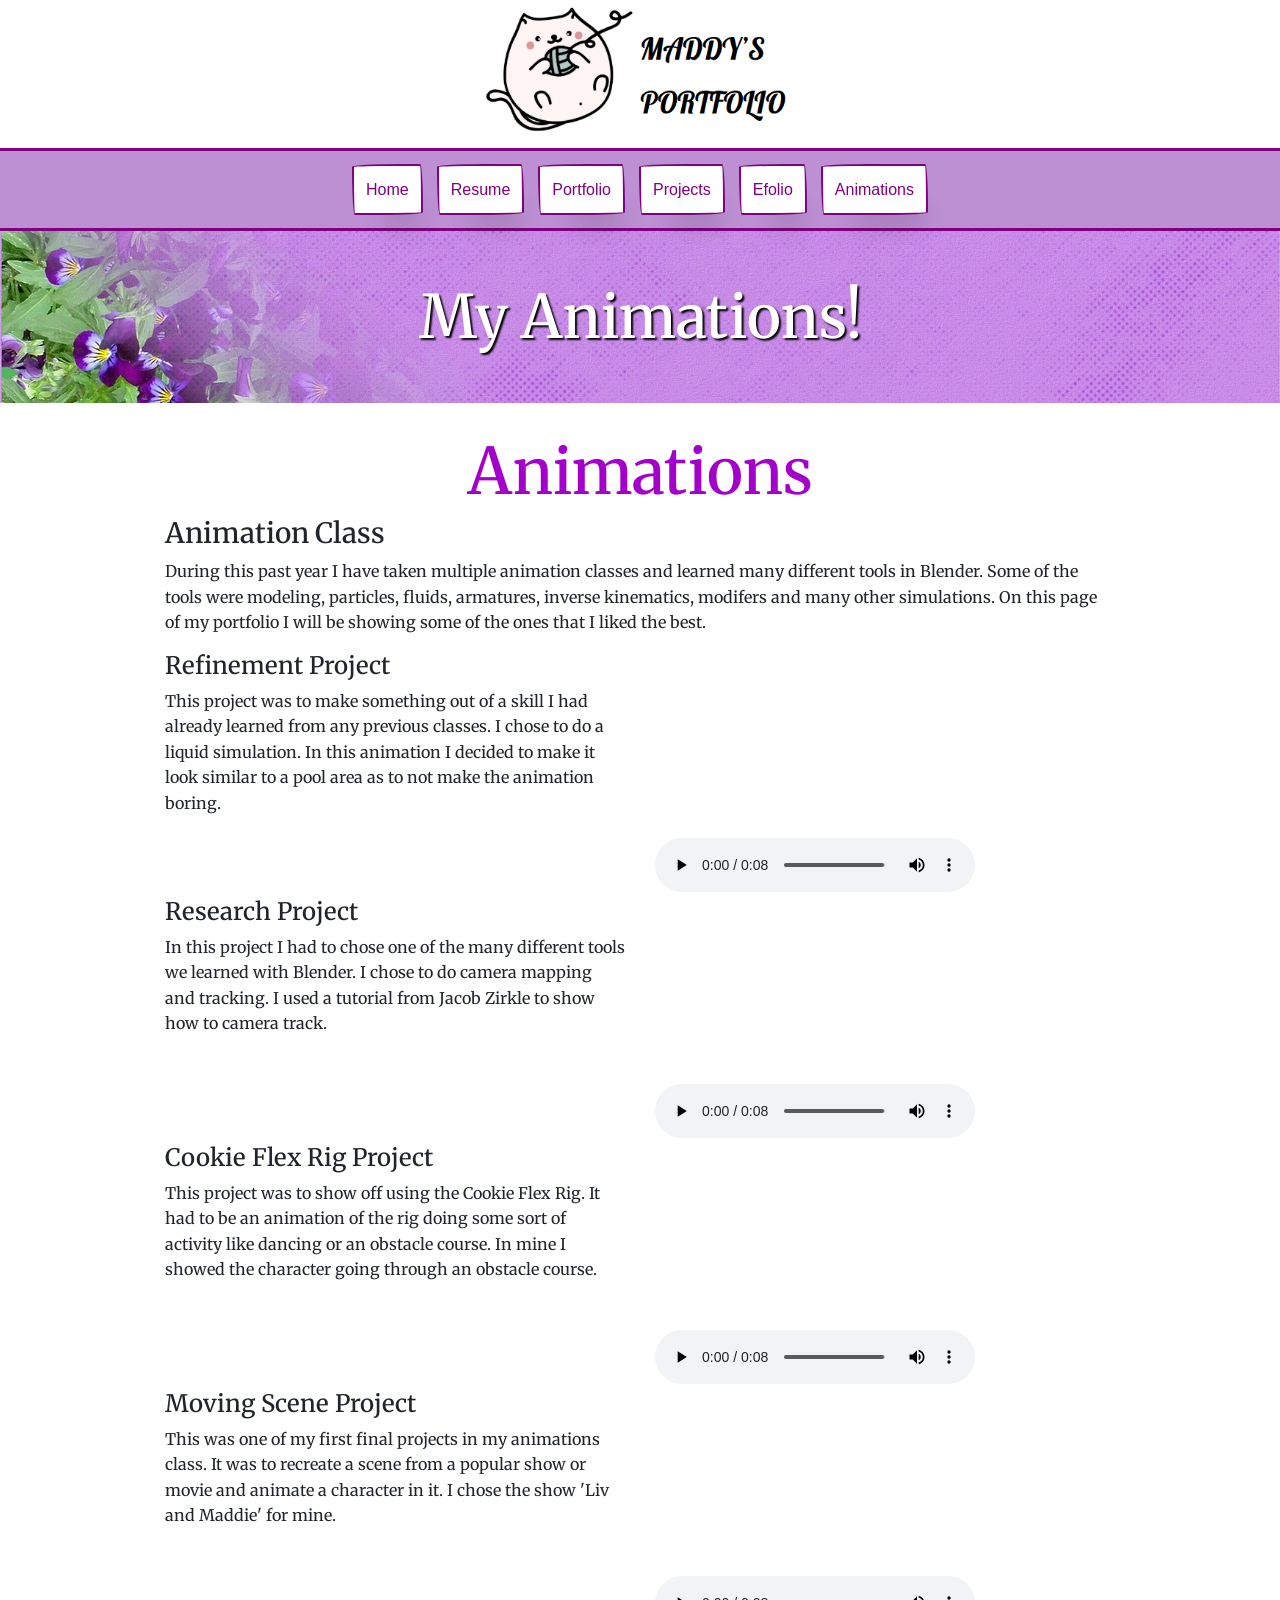
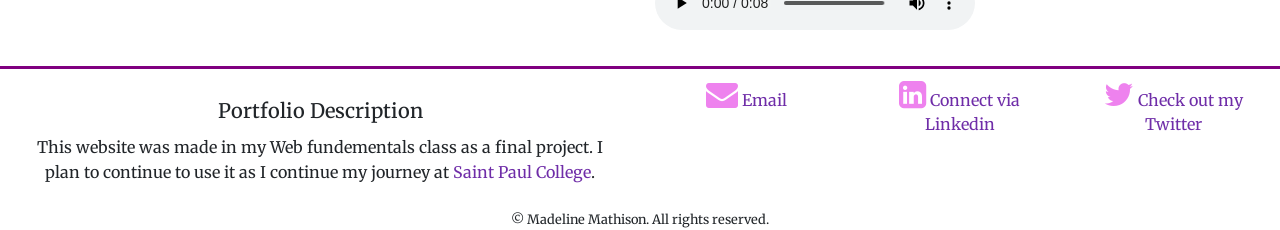
==== animations.html @ 33a7da43 "Add files via upload" ====
<!DOCTYPE html>
<html lang="en">
<head>
	<meta charset="utf-8">
	<meta name="viewport" content="width=device-width, initial-scale=1, minimum-scale=1" />
	<meta name="description" content="This is an example of a meta description. This will often show up in search results so it is important to write a high quality description for each page of a website">
	<title>Maddy's Animations</title>
   <!-- Bootstrap Stylesheet-->
  <link rel="stylesheet" href="https://cdn.jsdelivr.net/npm/bootstrap@4.6.1/dist/css/bootstrap.min.css">
  <link rel="stylesheet" href="https://cdnjs.cloudflare.com/ajax/libs/font-awesome/4.7.0/css/font-awesome.min.css">
	<link rel="stylesheet" href="style.css">
	<style>
      canvas {
      border: 1px solid #d3d3d3;
      background-image: url(images/clouds.jpg);
      margin: 0 auto;
      display: block;
      }
   </style>
</head>
<body onload="startGame()">
<body>	
	<header>
		<h1><img src="images/logo.png" height="150" width="360" alt="logo" class="img-fluid logo"></h1>
	</header>
	<nav>
		<ul>
    		<li><a href="index.html" class="button-55">Home</a></li>
    		<li><a href="resume.html" class="button-55">Resume</a></li>
        <li><a href="portfolio.html" class="button-55">Portfolio</a></li>
        <li><a href="projects.html" class="button-55">Projects</a></li>
        <li><a href="efolio.html" class="button-55">Efolio</a></li>
        <li><a href="efolio.html" class="button-55">Animations</a></li>
  		</ul>
	</nav>
	<div class="home-hero">
		<h1>My Animations!</h1>
	</div>
	<main>
    <div class="container-fluid">
      <div class="row">
        <div class="col-sm-12">
		      <h1>Animations</h1>
          <h3>Animation Class</h3>
            <p>During this past year I have taken multiple animation classes and learned many different tools in Blender. Some of the tools were modeling, particles, fluids, armatures, inverse kinematics, modifers and many other simulations. On this page of my portfolio I will be showing some of the ones that I liked the best.</p>
        </div>
      </div>        
      <div class="row">
        <div class="col-sm-6">
          <h4>Refinement Project</h4>
            <p>This project was to make something out of a skill I had already learned from any previous classes. I chose to do a liquid simulation. In this animation I decided to make it look similar to a pool area as to not make the animation boring.</p>
        </div>
        <div class="col-sm-6">
          <video width="320" height="240" controls> 
        <source src="animations/Refinement.mp4" type="video/mp4">Your browser does not support the video tag.</video>
        </div>
      </div>
      <div class="row">
        <div class="col-sm-6">
          <h4>Research Project</h4>
          <p>In this project I had to chose one of the many different tools we learned with Blender. I chose to do camera mapping and tracking. I used a tutorial from Jacob Zirkle to show how to camera track.</p>
        </div>
        <div class="col-sm-6">
          <video width="320" height="240" controls> 
        <source src="animations/Refinement.mp4" type="video/mp4">Your browser does not support the video tag.</video>
        </div>
      </div>
      <div class="row">
        <div class="col-sm-6">
          <h4>Cookie Flex Rig Project</h4>
            <p>This project was to show off using the Cookie Flex Rig. It had to be an animation of the rig doing some sort of activity like dancing or an obstacle course. In mine I showed the character going through an obstacle course.</p>
        </div>
        <div class="col-sm-6">
          <video width="320" height="240" controls> 
        <source src="animations/Refinement.mp4" type="video/mp4">Your browser does not support the video tag.</video>
        </div>
      </div>
      <div class="row">
        <div class="col-sm-6">
          <h4>Moving Scene Project</h4>
          <p>This was one of my first final projects in my animations class. It was to recreate a scene from a popular show or movie and animate a character in it. I chose the show 'Liv and Maddie' for mine.</p>
        </div>
        <div class="col-sm-6">
          <video width="320" height="240" controls> 
        <source src="animations/Refinement.mp4" type="video/mp4">Your browser does not support the video tag.</video>
        </div>
      </div>
      </div>    
    </div>     
  </main>        
	<footer>
		<div class="container-fluid">
      <div class="row">
        <div class="col-sm-6">
          <div class="card">
            <div class="card-body">
              <h5 class="card-title">Portfolio Description</h5>
              <p class="card-text">This website was made in my Web fundementals class as a final project. I plan to continue to use it as I continue my journey at <a href="https://saintpaul.edu" target="_blank">Saint Paul College</a>.</p>
          </div>
          </div>
        </div>
        <div class="col-sm-2">
          <i class="fa fa-envelope" aria-hidden="true"></i>
          <a href="https://www.microsoft.com/en-us/microsoft-365/outlook/email-and-calendar-software-microsoft-outlook?deeplink=%2fmail%2f0%2f%3fnlp%3d0&sdf=0">Email</a>
        </div>
        <div class="col-sm-2">
          <i class="fa fa-linkedin-square" aria-hidden="true"></i>
          <a href="https://www.linkedin.com/in/madeline-mathison-b5a200364/">Connect via Linkedin</a>
        </div>
        <div class="col-sm-2">
          <i class="fa fa-twitter" aria-hidden="true"></i>
          <a href="https://x.com/mjmathison05/">Check out my Twitter</a>
        </div>      
      </div>
      <div class="row">
        <div class="col-sm-12"> 
          <small>&copy; Madeline Mathison. All rights reserved.</small>
        </div>
      </div>
    </div>
	</footer>
  <!--jQuery, Popper, and Bootstrap Javascript files-->
<script src="https://cdn.jsdelivr.net/npm/jquery@3.6.0/dist/jquery.slim.min.js"></script>
<script src="https://cdn.jsdelivr.net/npm/popper.js@1.16.1/dist/umd/popper.min.js"></script>
<script src="https://cdn.jsdelivr.net/npm/bootstrap@4.6.1/dist/js/bootstrap.bundle.min.js"></script>
</body>
</html>
---- style.css ----
@import url('https://fonts.googleapis.com/css2?family=Merriweather:ital,wght@0,300;0,400;0,700;0,900;1,300;1,400;1,700;1,900&display=swap');

body{
	font-family: "Merriweather", serif;
  margin: 0;
}
.home-hero{
  background-image: url(images/website-banner.jpg);
  background-size: cover;
}
.home-hero h1{
  font-family: 'Merriweather', cursive;
  color: white;
  font-size: 60px;
  text-shadow: 2px 2px 2px black;
  text-align:center;
  padding: 50px 0;
  margin: 0;
}
p{
  line-height:1.6;
}
.float-right{
  float: right;
  max-width: 50%;
  height: auto;
  margin: 50px 0 10px 20px;
}
.logo{
   margin: 0 auto;
   display:block;
}

/* Website Links except the nav */
a:link{
  color: #6f2da8;
}
a:visited{
  color: #6f2da8;
}
a:hover{
  color: royalblue;
}
a:active{
  color: indigo;
}
header{
  text-align: center;
}

/*Navigation*/
nav{
  background-color: #bd90d4;
  border-top: 3px solid purple;
  border-bottom: 3px solid purple;
  padding: 5px;
}
nav ul{
  list-style-type: none;
  text-align: center;
  margin: 8px 0;
  padding: 0;
}
nav li{
  display: inline;
  padding: 5px;
}
nav a{
  text-decoration:none;
}
nav a:link{
  color: purple;
}
nav a:visited{
  color: purple;
}
nav a:hover{
  color: blue;
}
nav a:active{
  color:violet;
}

/*Main */
main{
  max-width: 1000px;
  margin: 20px auto;
  padding: 10px;
}
.resume{ 
  max-width: 600px;
}

.sidebar{
 background-color: white; 
 border: 2px solid white; 
}

.sidebar p{ 
  padding: 15px; 
  border: 1px solid black 
}

.js-game{
 background-color: #ffccff; 
}

.portfolio img{ 
  margin-bottom: 32px; 
  border: 1px solid black;
}

/* CSS */
.button-55{
  align-self: center;
  background-color: #fff;
  background-image: none;
  background-position: 0 90%;
  background-repeat: repeat no-repeat;
  background-size: 4px 3px;
  border-radius: 15px 225px 255px 15px 15px 255px 225px 15px;
  border-style: solid;
  border-width: 2px;
  box-shadow: rgba(0, 0, 0, .2) 15px 28px 25px -18px;
  box-sizing: border-box;
  color: #41403e;
  cursor: pointer;
  display: inline-block;
  font-family: Neucha, sans-serif;
  font-size: 1rem;
  line-height: 23px;
  outline: none;
  padding: .75rem;
  text-decoration: none;
  transition: all 235ms ease-in-out;
  border-bottom-left-radius: 15px 255px;
  border-bottom-right-radius: 225px 15px;
  border-top-left-radius: 255px 15px;
  border-top-right-radius: 15px 225px;
  user-select: none;
  -webkit-user-select: none;
  touch-action: manipulation;
}

.button-55:hover {
  box-shadow: rgba(0, 0, 0, .3) 2px 8px 8px -5px;
  transform: translate3d(0, 2px, 0);
}

.button-55:focus {
  box-shadow: rgba(0, 0, 0, .3) 2px 8px 4px -6px;
}

/* remove boder of Bootstrap card */
.card { 
  border: none; 
}

/*Footer */
footer{
  border-top: purple 3px solid;
  text-align: center;
  clear: both;
  padding-top: 10px;
}
.fa{
  font-size: 2em;
  color: violet;
}
/*CSS without a media query--applies to all sizes unless overridden*/
h1{
  font-size: 4em;
  color:#a300cc ;
  text-align: center;
}
h2{
  color: #a300cc;
  text-align: center;
}
 button{
  margin: 0 auto;
  display: block;
 } 
/* CSS Adjustments for Tablets */
@media only screen and (max-width: 1024px) {
  h1{
    font-size: 1.8em;
  }
}

/* CSS Adjustments for Smartphones */
@media only screen and (max-width: 768px) {
  h1{
    font-size: 1.5em;
  }
}
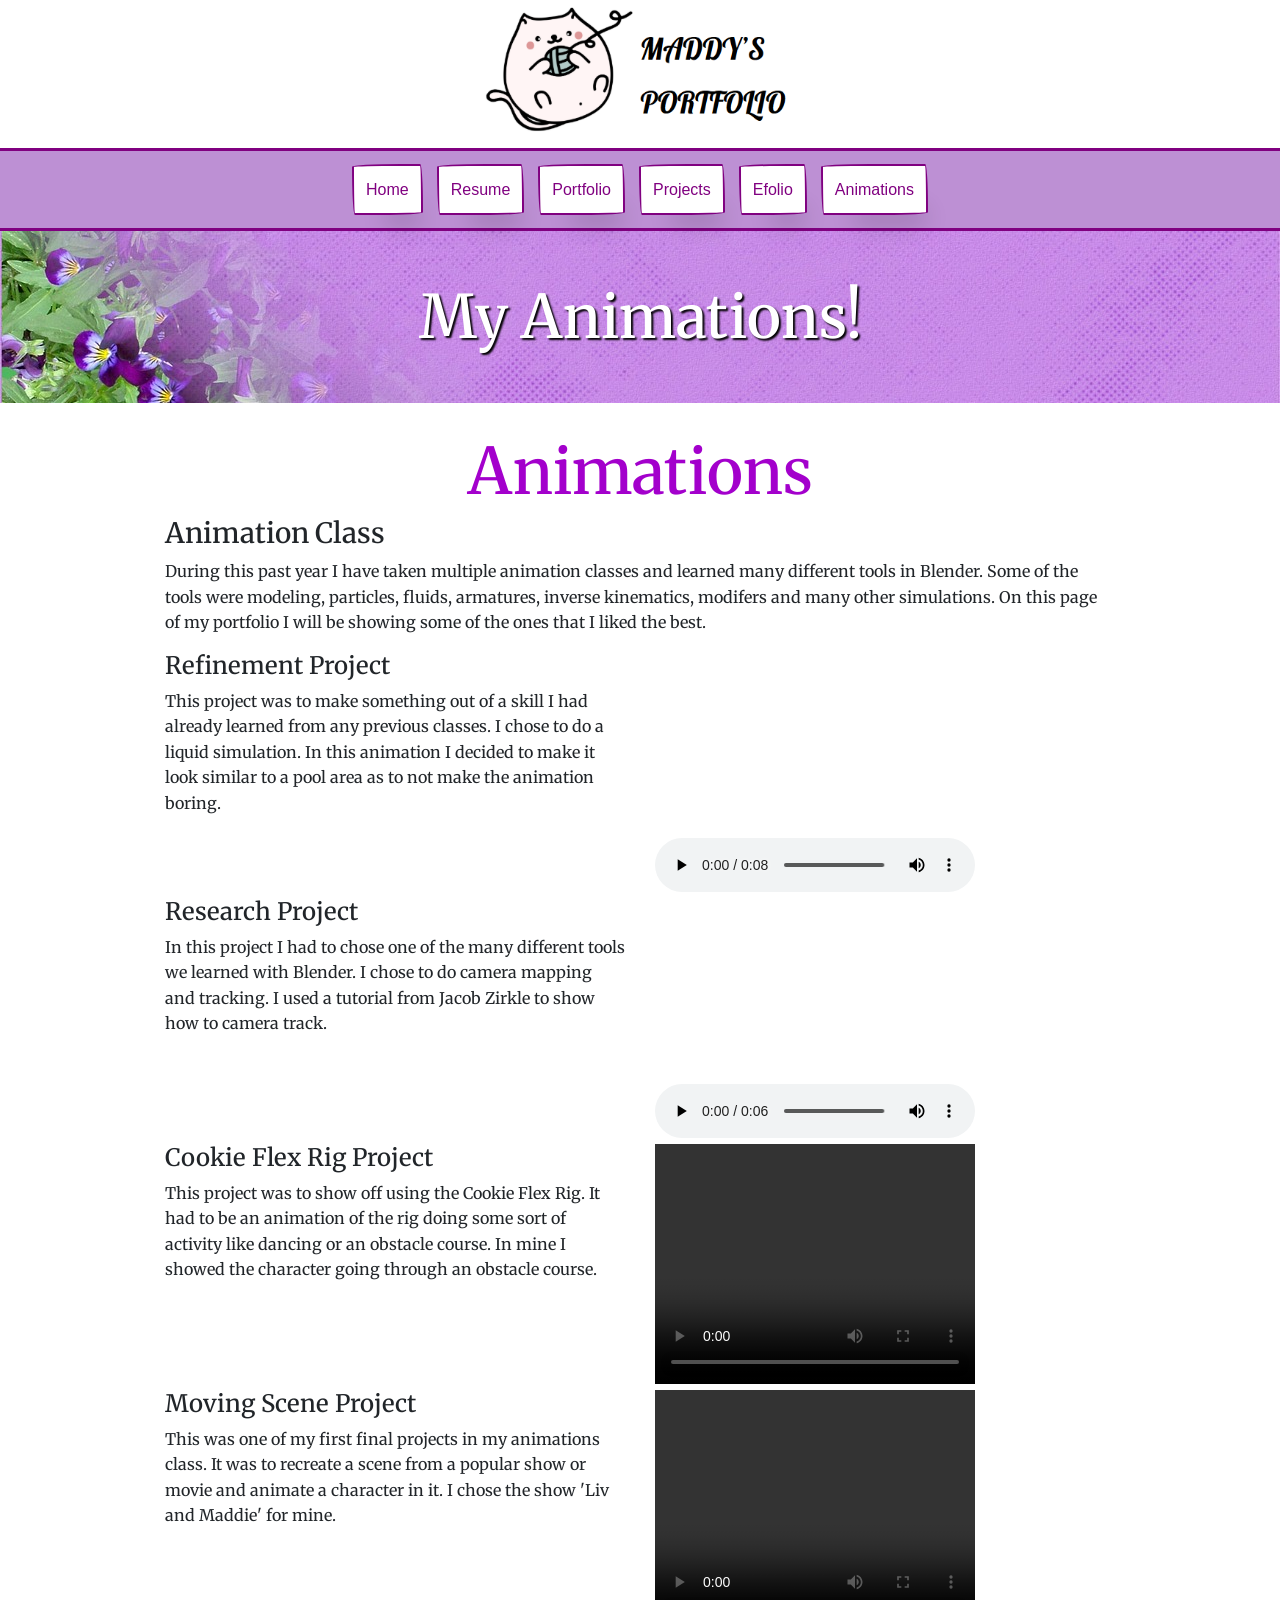
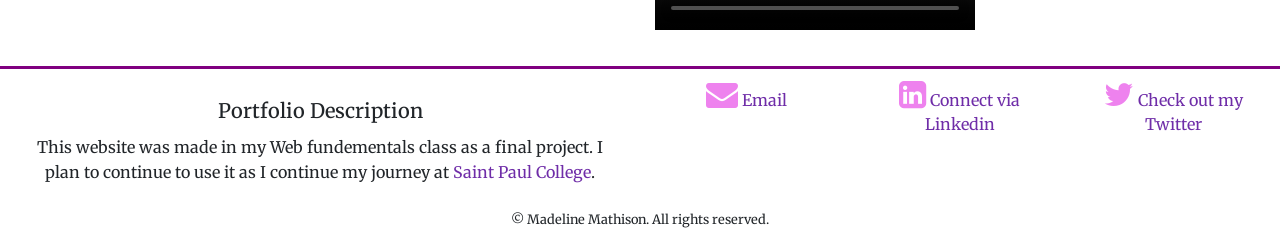
==== commit af83db0d: "Add files via upload" ====
--- a/animations.html
+++ b/animations.html
@@ -30,7 +30,7 @@
         <li><a href="portfolio.html" class="button-55">Portfolio</a></li>
         <li><a href="projects.html" class="button-55">Projects</a></li>
         <li><a href="efolio.html" class="button-55">Efolio</a></li>
-        <li><a href="efolio.html" class="button-55">Animations</a></li>
+        <li><a href="Animations.html" class="button-55">Animations</a></li>
   		</ul>
 	</nav>
 	<div class="home-hero">
@@ -62,7 +62,7 @@
         </div>
         <div class="col-sm-6">
           <video width="320" height="240" controls> 
-        <source src="animations/Refinement.mp4" type="video/mp4">Your browser does not support the video tag.</video>
+        <source src="animations/Research.mp4" type="video/mp4">Your browser does not support the video tag.</video>
         </div>
       </div>
       <div class="row">
@@ -72,7 +72,7 @@
         </div>
         <div class="col-sm-6">
           <video width="320" height="240" controls> 
-        <source src="animations/Refinement.mp4" type="video/mp4">Your browser does not support the video tag.</video>
+        <source src="animations/Cookie.mp4" type="video/mp4">Your browser does not support the video tag.</video>
         </div>
       </div>
       <div class="row">
@@ -82,7 +82,7 @@
         </div>
         <div class="col-sm-6">
           <video width="320" height="240" controls> 
-        <source src="animations/Refinement.mp4" type="video/mp4">Your browser does not support the video tag.</video>
+        <source src="animations/Scene.mp4" type="video/mp4">Your browser does not support the video tag.</video>
         </div>
       </div>
       </div>    
